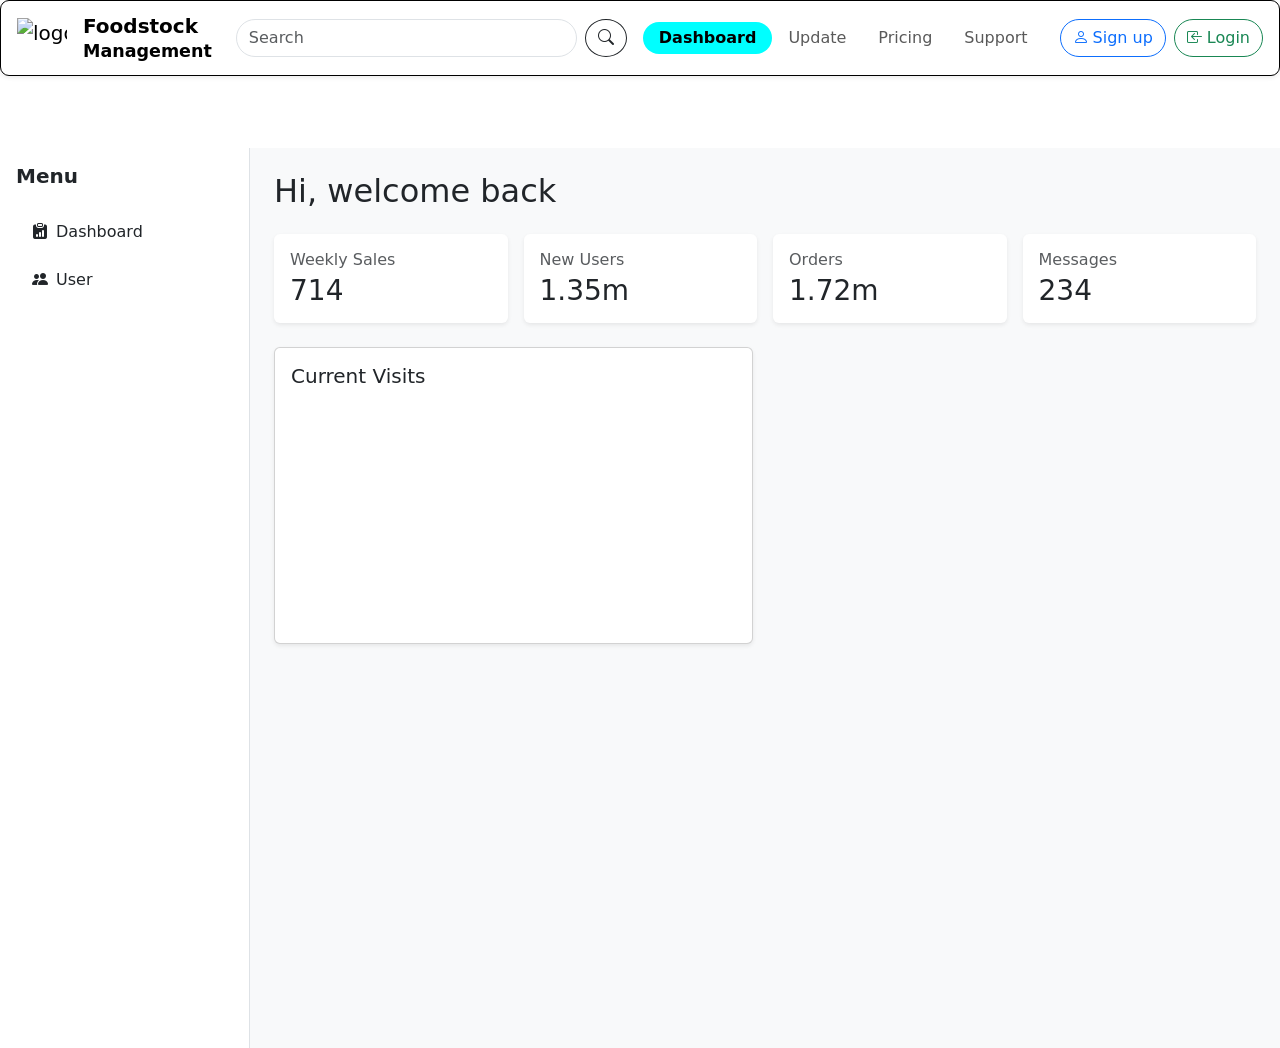
==== UI/src/home/index.html @ a7c3a330 "assign to An" ====
<!DOCTYPE html>
<html lang="en">
<head>
  <meta charset="UTF-8" />
  <meta name="viewport" content="width=device-width, initial-scale=1.0"/>
  <title>Foodstock Dashboard</title>
  <link href="https://cdn.jsdelivr.net/npm/bootstrap@5.2.3/dist/css/bootstrap.min.css" rel="stylesheet">
  <link href="https://cdn.jsdelivr.net/npm/bootstrap-icons@1.10.5/font/bootstrap-icons.css" rel="stylesheet">
  <link rel="stylesheet" href="../style/homeStyle.css">
</head>

<body>
  <!-- NAVBAR -->
  <nav class="navbar navbar-expand-lg bg-white shadow-sm px-3 py-2 custom-navbar">
    <a class="navbar-brand d-flex align-items-center me-4" href="#">
      <img src="https://www.shutterstock.com/image-vector/recycle-food-logo-icon-design-260nw-1076397194.jpg" alt="logo" height="40" width="50" class="me-3">
      <span class="fw-bold">Foodstock<br><small>Management</small></span>
    </a>

    <form class="d-flex me-3 flex-grow-1" role="search">
      <input class="form-control rounded-pill me-2" type="search" placeholder="Search">
      <button class="btn btn-outline-dark rounded-circle" type="submit"><i class="bi bi-search"></i></button>
    </form>

    <div class="navbar-nav">
      <a class="nav-link rounded-pill px-3 py-1 custom-link active" href="#">Dashboard</a>
      <a class="nav-link rounded-pill px-3 py-1 custom-link" href="#">Update</a>
      <a class="nav-link rounded-pill px-3 py-1 custom-link" href="#">Pricing</a>
      <a class="nav-link rounded-pill px-3 py-1 custom-link" href="#">Support</a>
    </div>

    <div class="ms-3 d-flex align-items-center gap-2">
      <a class="btn btn-outline-primary rounded-pill d-flex align-items-center gap-1 custom-signup" href="#">
        <i class="bi bi-person"></i> Sign up
      </a>
      <a class="btn btn-outline-success rounded-pill d-flex align-items-center gap-1 custom-login" href="#">
        <i class="bi bi-box-arrow-in-left"></i> Login
      </a>
    </div>
  </nav>

  <!-- LAYOUT: SIDEBAR + MAIN -->
  <div class="d-flex layout">
    <!-- Sidebar -->
    <aside class="bg-white p-3 flex-shrink-0 border-end">
      <h5 class="fw-bold mb-4">Menu</h5>
      <ul class="nav flex-column">
        <li class="nav-item mb-2">
          <a class="nav-link text-dark" href="#"><i class="bi bi-clipboard-data-fill me-2"></i>Dashboard</a>
        </li>
        <li class="nav-item mb-2">
          <a class="nav-link text-dark" href="#"><i class="bi bi-people-fill me-2"></i>User</a>
        </li>
      </ul>
    </aside>

    <!-- Main -->
    <main class="p-4 flex-grow-1 bg-light">
      <h2 class="mb-4">Hi, welcome back</h2>

      <!-- Stats cards -->
      <div class="row g-3 mb-4">
        <div class="col-md-3">
          <div class="p-3 rounded bg-white shadow-sm">
            <h6 class="text-muted mb-1">Weekly Sales</h6>
            <h3 class="mb-0">714</h3>
          </div>
        </div>
        <div class="col-md-3">
          <div class="p-3 rounded bg-white shadow-sm">
            <h6 class="text-muted mb-1">New Users</h6>
            <h3 class="mb-0">1.35m</h3>
          </div>
        </div>
        <div class="col-md-3">
          <div class="p-3 rounded bg-white shadow-sm">
            <h6 class="text-muted mb-1">Orders</h6>
            <h3 class="mb-0">1.72m</h3>
          </div>
        </div>
        <div class="col-md-3">
          <div class="p-3 rounded bg-white shadow-sm">
            <h6 class="text-muted mb-1">Messages</h6>
            <h3 class="mb-0">234</h3>
          </div>
        </div>
      </div>

      <!-- Chart card -->
      <div class="row">
        <div class="col-md-6 mb-4">
          <div class="card shadow-sm p-3">
            <h5 class="card-title mb-3">Current Visits</h5>
            <canvas id="pieChart"></canvas>
          </div>
        </div>
        <div></div>
      </div>
    </main>
  </div>

  <!-- Scripts -->
  <script src="https://cdn.jsdelivr.net/npm/@popperjs/core@2.11.6/dist/umd/popper.min.js" crossorigin="anonymous"></script>
  <script src="https://cdn.jsdelivr.net/npm/bootstrap@5.2.3/dist/js/bootstrap.min.js" crossorigin="anonymous"></script>
  <script src="https://cdn.jsdelivr.net/npm/chart.js"></script>
  <script src="../Javascript/home.js"></script>
</body>
</html>
---- UI/src/style/homeStyle.css ----
.custom-navbar{
   border: 1px solid black;
   border-radius: 9px;
   position: sticky;
   top: 0;
   z-index: 1000;
}

.navbar-brand span{
   line-height: 1.2;
}
   
.custom-link.active{
   background-color:cyan;
   font-weight: 600;
}

.layout { margin-top: 72px; }
    aside { width: 250px; min-height: 100vh; }
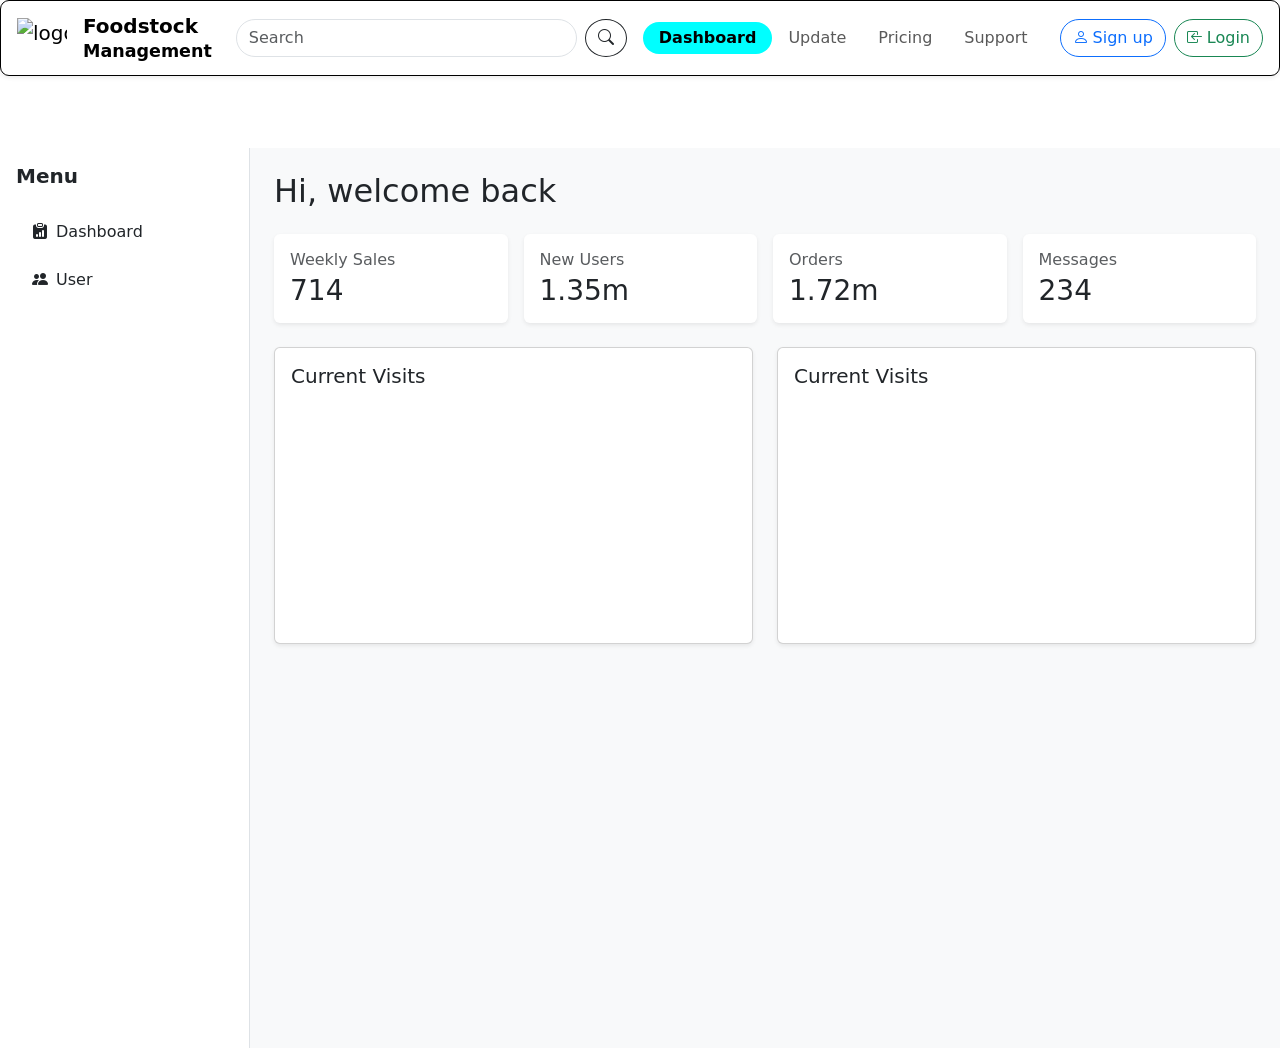
==== commit fc357e30: "an new code" ====
--- a/UI/src/home/index.html
+++ b/UI/src/home/index.html
@@ -94,7 +94,12 @@
             <canvas id="pieChart"></canvas>
           </div>
         </div>
-        <div></div>
+        <div class="col-md-6 mb-4">
+          <div class="card shadow-sm p-3">
+            <h5 class="card-title mb-3">Current Visits</h5>
+            <canvas id="lineChart"></canvas>
+          </div>
+        </div>
       </div>
     </main>
   </div>
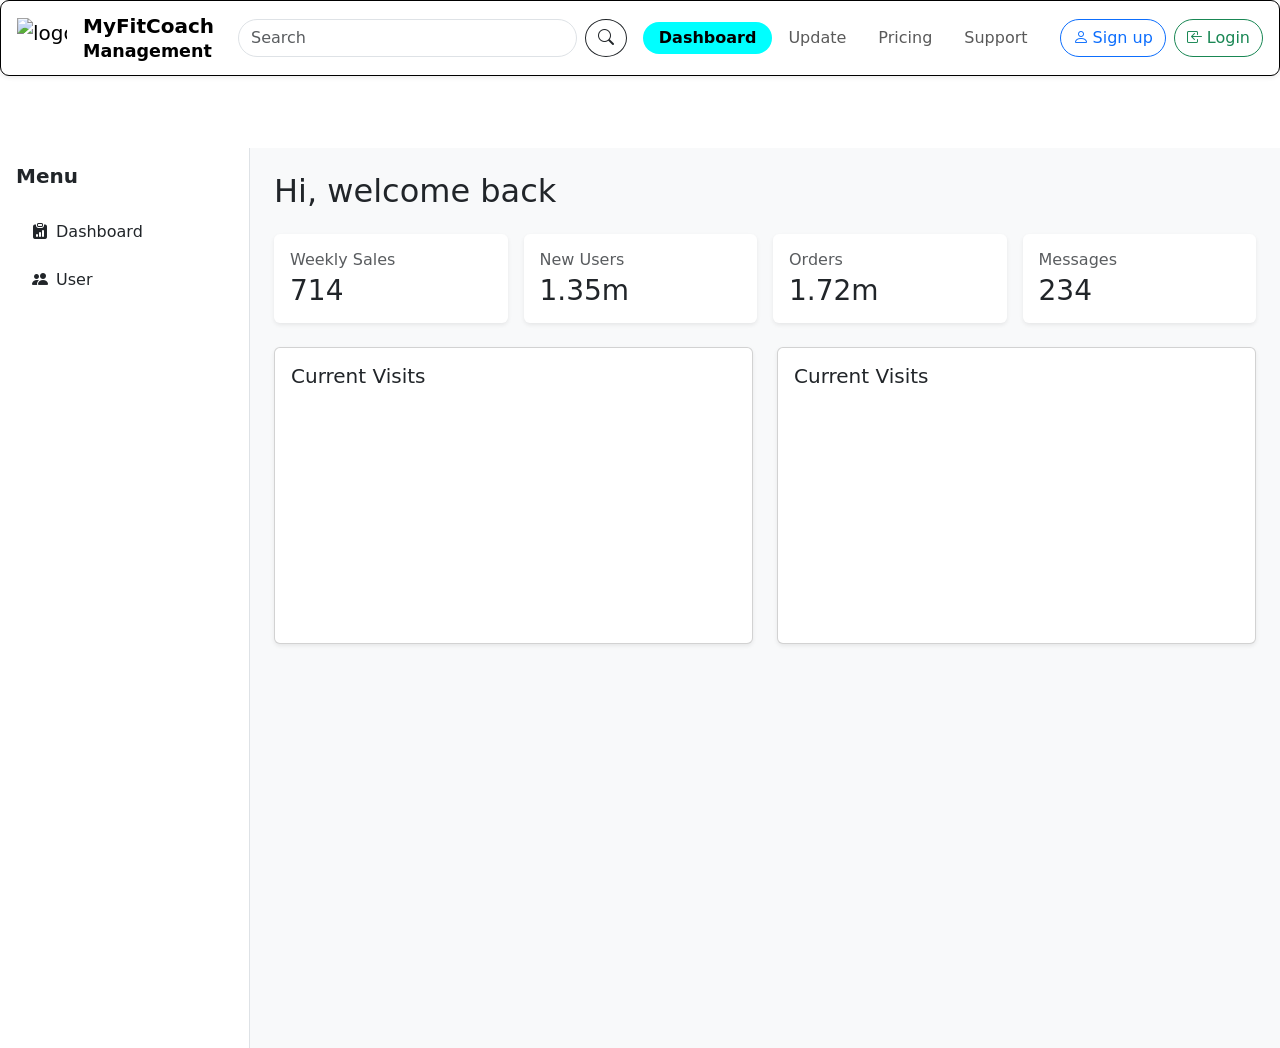
==== commit 8c8796ee: "message07" ====
--- a/UI/src/home/index.html
+++ b/UI/src/home/index.html
@@ -14,7 +14,7 @@
   <nav class="navbar navbar-expand-lg bg-white shadow-sm px-3 py-2 custom-navbar">
     <a class="navbar-brand d-flex align-items-center me-4" href="#">
       <img src="https://www.shutterstock.com/image-vector/recycle-food-logo-icon-design-260nw-1076397194.jpg" alt="logo" height="40" width="50" class="me-3">
-      <span class="fw-bold">Foodstock<br><small>Management</small></span>
+      <span class="fw-bold">MyFitCoach<br><small>Management</small></span>
     </a>
 
     <form class="d-flex me-3 flex-grow-1" role="search">
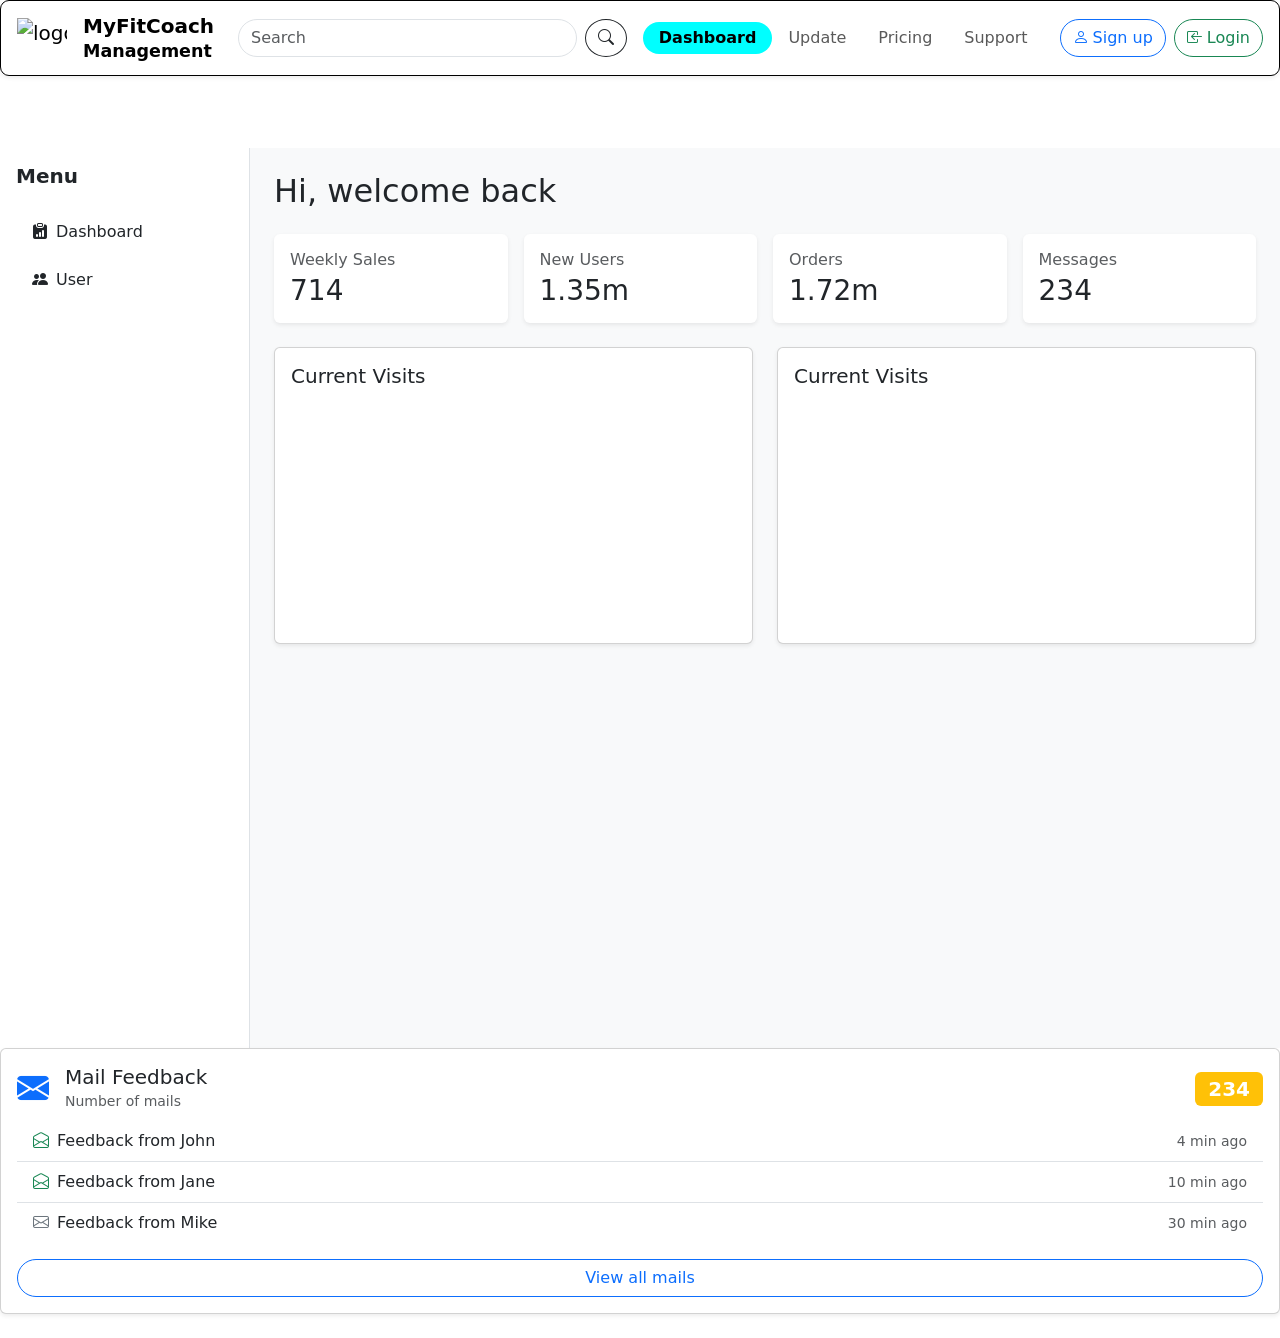
==== commit 50c39eed: "14Aug" ====
--- a/UI/src/home/index.html
+++ b/UI/src/home/index.html
@@ -103,6 +103,38 @@
       </div>
     </main>
   </div>
+  
+  <!-- Mailbox Section -->
+<div class="card mb-4 shadow-sm">
+  <div class="card-body">
+    <div class="d-flex align-items-center mb-2">
+      <i class="bi bi-envelope-fill fs-2 me-3 text-primary"></i>
+      <div>
+        <h5 class="card-title mb-0">Mail Feedback</h5>
+        <small class="text-muted">Number of mails</small>
+      </div>
+      <span class="badge bg-warning ms-auto fs-5">234</span>
+    </div>
+    <ul class="list-group list-group-flush">
+      <li class="list-group-item d-flex align-items-center">
+        <i class="bi bi-envelope-open me-2 text-success"></i> Feedback from John
+        <span class="ms-auto text-muted small">4 min ago</span>
+      </li>
+      <li class="list-group-item d-flex align-items-center">
+        <i class="bi bi-envelope-open me-2 text-success"></i> Feedback from Jane
+        <span class="ms-auto text-muted small">10 min ago</span>
+      </li>
+      <li class="list-group-item d-flex align-items-center">
+        <i class="bi bi-envelope me-2 text-secondary"></i> Feedback from Mike
+        <span class="ms-auto text-muted small">30 min ago</span>
+      </li>
+      <!-- Add more messages as needed -->
+    </ul>
+    <div class="mt-3 d-grid">
+      <a href="#" class="btn btn-outline-primary rounded-pill">View all mails</a>
+    </div>
+  </div>
+</div>
 
   <!-- Scripts -->
   <script src="https://cdn.jsdelivr.net/npm/@popperjs/core@2.11.6/dist/umd/popper.min.js" crossorigin="anonymous"></script>
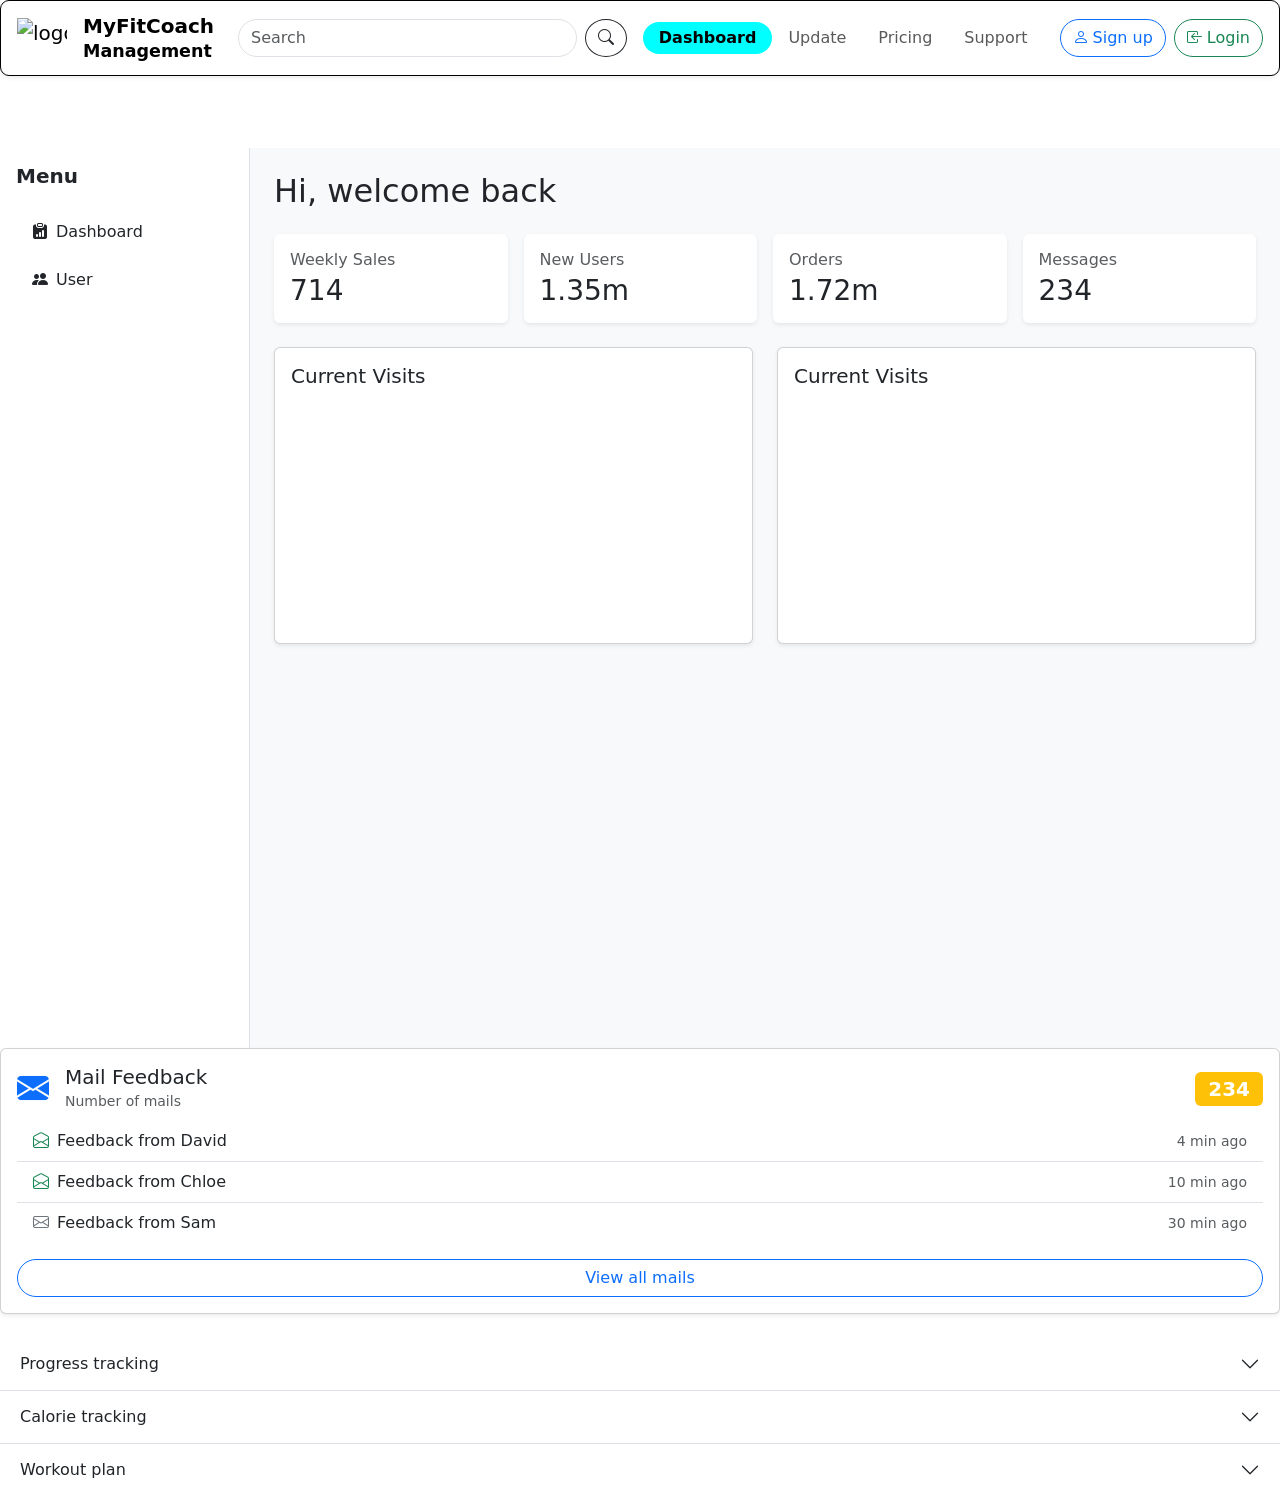
==== commit f4212c8f: "N07" ====
--- a/UI/src/home/index.html
+++ b/UI/src/home/index.html
@@ -103,7 +103,7 @@
       </div>
     </main>
   </div>
-  
+
   <!-- Mailbox Section -->
 <div class="card mb-4 shadow-sm">
   <div class="card-body">
@@ -117,21 +117,62 @@
     </div>
     <ul class="list-group list-group-flush">
       <li class="list-group-item d-flex align-items-center">
-        <i class="bi bi-envelope-open me-2 text-success"></i> Feedback from John
+        <i class="bi bi-envelope-open me-2 text-success"></i> Feedback from David
         <span class="ms-auto text-muted small">4 min ago</span>
       </li>
       <li class="list-group-item d-flex align-items-center">
-        <i class="bi bi-envelope-open me-2 text-success"></i> Feedback from Jane
+        <i class="bi bi-envelope-open me-2 text-success"></i> Feedback from Chloe 
         <span class="ms-auto text-muted small">10 min ago</span>
       </li>
       <li class="list-group-item d-flex align-items-center">
-        <i class="bi bi-envelope me-2 text-secondary"></i> Feedback from Mike
+        <i class="bi bi-envelope me-2 text-secondary"></i> Feedback from Sam 
         <span class="ms-auto text-muted small">30 min ago</span>
       </li>
       <!-- Add more messages as needed -->
     </ul>
     <div class="mt-3 d-grid">
       <a href="#" class="btn btn-outline-primary rounded-pill">View all mails</a>
+    </div>
+  </div>
+</div>
+
+<div class="accordion accordion-flush" id="accordionFlushExample">
+  <div class="accordion-item">
+    <h2 class="accordion-header" id="flush-headingOne">
+      <button class="accordion-button collapsed" type="button" data-bs-toggle="collapse" data-bs-target="#flush-collapseOne" aria-expanded="false" aria-controls="flush-collapseOne">
+        Progress tracking 
+      </button>
+    </h2>
+    <div id="flush-collapseOne" class="accordion-collapse collapse" aria-labelledby="flush-headingOne" data-bs-parent="#accordionFlushExample">
+      <div class="accordion-body">Placeholder content for this accordion, which is intended to demonstrate the <code>.accordion-flush</code> class. This is the first item's accordion body.</div>
+    </div>
+  </div>
+  <div class="accordion-item">
+    <h2 class="accordion-header" id="flush-headingTwo">
+      <button class="accordion-button collapsed" type="button" data-bs-toggle="collapse" data-bs-target="#flush-collapseTwo" aria-expanded="false" aria-controls="flush-collapseTwo">
+        Calorie tracking 
+      </button>
+    </h2>
+    <div id="flush-collapseTwo" class="accordion-collapse collapse" aria-labelledby="flush-headingTwo" data-bs-parent="#accordionFlushExample">
+      <div class="accordion-body">Breakfast: <code>700 calories</code> Carb(100g) Protein(40) Fat(15g) </div>
+      <div class="accordion-body">Lunch: <code>800 calories</code> Carb(125g) Protein(50g) Fat(10) </div>
+      <div class="accordion-body">Dinner: <code>800 calories</code> Carb(125g) Protein(50g) Fat(10) </div>
+    </div>
+  </div>
+  <div class="accordion-item">
+    <h2 class="accordion-header" id="flush-headingThree">
+      <button class="accordion-button collapsed" type="button" data-bs-toggle="collapse" data-bs-target="#flush-collapseThree" aria-expanded="false" aria-controls="flush-collapseThree">
+        Workout plan 
+      </button>
+    </h2>
+    <div id="flush-collapseThree" class="accordion-collapse collapse" aria-labelledby="flush-headingThree" data-bs-parent="#accordionFlushExample">
+      <div class="accordion-body">Mon: <code> Cardio</code> https://www.youtube.com/watch?v=ImI63BUUPwU </div>
+      <div class="accordion-body">Tue: <code> Chest</code> https://www.youtube.com/watch?v=VZUDAOL2LI8 </div> 
+      <div class="accordion-body">Wed: <code> Back</code> https://www.youtube.com/watch?v=IgmfBN2InGc </div>
+      <div class="accordion-body">Thu: <code> Abs</code>  https://www.youtube.com/watch?v=QDUklXQJ_6E </div>
+      <div class="accordion-body">Fri: <code> Arms</code> https://www.youtube.com/watch?v=PRHvXrL3jyA </div>
+      <div class="accordion-body">Sat: <code> Legs</code> https://www.youtube.com/watch?v=AqiS1Qe_drQ </div>
+      <div class="accordion-body">Sun: <code> rest</code> light cardio (walking, swimming) </div>
     </div>
   </div>
 </div>
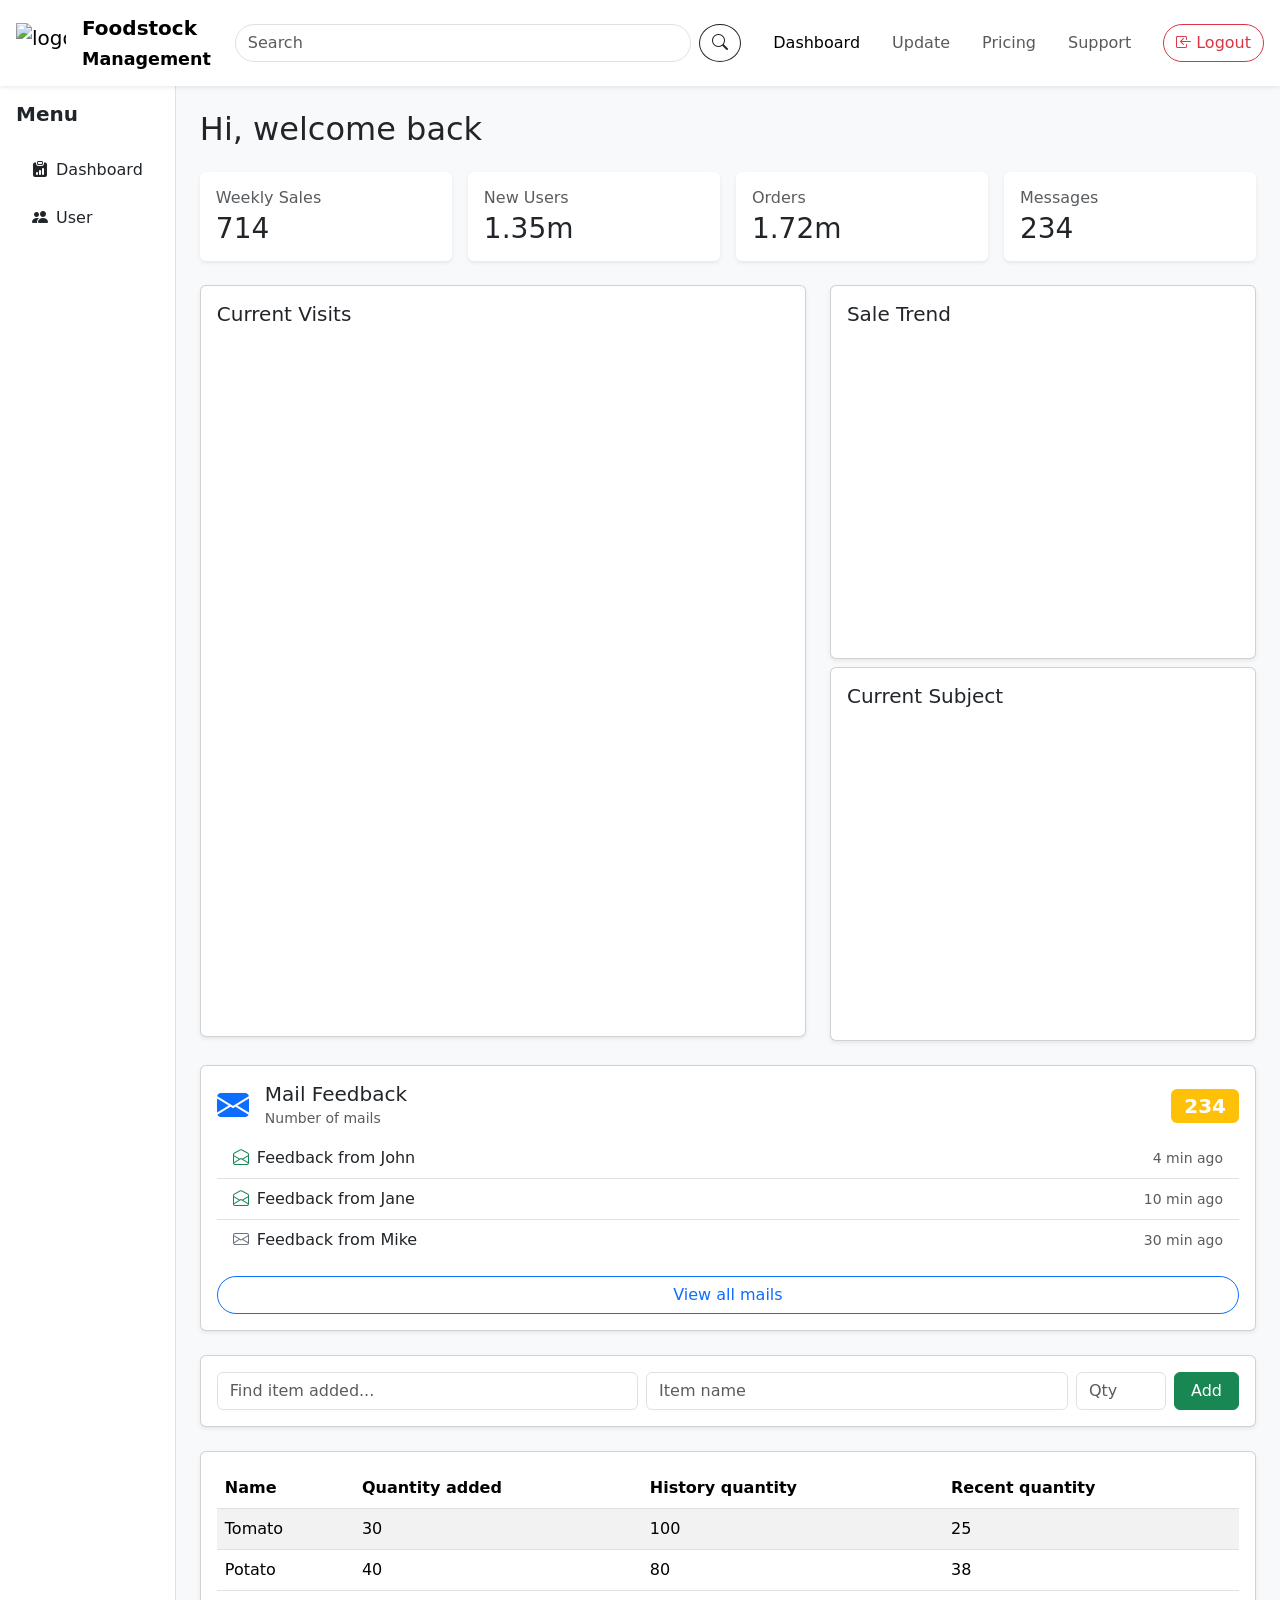
==== commit e3a33fe7: "add login" ====
--- a/UI/src/home/index.html
+++ b/UI/src/home/index.html
@@ -1,8 +1,9 @@
 <!DOCTYPE html>
 <html lang="en">
+
 <head>
   <meta charset="UTF-8" />
-  <meta name="viewport" content="width=device-width, initial-scale=1.0"/>
+  <meta name="viewport" content="width=device-width, initial-scale=1.0" />
   <title>Foodstock Dashboard</title>
   <link href="https://cdn.jsdelivr.net/npm/bootstrap@5.2.3/dist/css/bootstrap.min.css" rel="stylesheet">
   <link href="https://cdn.jsdelivr.net/npm/bootstrap-icons@1.10.5/font/bootstrap-icons.css" rel="stylesheet">
@@ -13,8 +14,9 @@
   <!-- NAVBAR -->
   <nav class="navbar navbar-expand-lg bg-white shadow-sm px-3 py-2 custom-navbar">
     <a class="navbar-brand d-flex align-items-center me-4" href="#">
-      <img src="https://www.shutterstock.com/image-vector/recycle-food-logo-icon-design-260nw-1076397194.jpg" alt="logo" height="40" width="50" class="me-3">
-      <span class="fw-bold">MyFitCoach<br><small>Management</small></span>
+      <img src="https://www.shutterstock.com/image-vector/recycle-food-logo-icon-design-260nw-1076397194.jpg" alt="logo"
+        height="40" width="50" class="me-3">
+      <span class="fw-bold">Foodstock<br><small>Management</small></span>
     </a>
 
     <form class="d-flex me-3 flex-grow-1" role="search">
@@ -30,11 +32,8 @@
     </div>
 
     <div class="ms-3 d-flex align-items-center gap-2">
-      <a class="btn btn-outline-primary rounded-pill d-flex align-items-center gap-1 custom-signup" href="#">
-        <i class="bi bi-person"></i> Sign up
-      </a>
-      <a class="btn btn-outline-success rounded-pill d-flex align-items-center gap-1 custom-login" href="#">
-        <i class="bi bi-box-arrow-in-left"></i> Login
+      <a class="btn btn-outline-danger rounded-pill d-flex align-items-center gap-1 custom-login" href="#" id="logoutBtn">
+        <i class="bi bi-box-arrow-in-left"></i> Logout
       </a>
     </div>
   </nav>
@@ -56,7 +55,7 @@
 
     <!-- Main -->
     <main class="p-4 flex-grow-1 bg-light">
-      <h2 class="mb-4">Hi, welcome back</h2>
+      <h2 class="mb-4">Hi, <span id="greetName">welcome back</span></h2>
 
       <!-- Stats cards -->
       <div class="row g-3 mb-4">
@@ -88,99 +87,136 @@
 
       <!-- Chart card -->
       <div class="row">
-        <div class="col-md-6 mb-4">
+        <!--Pie Chart-->
+        <div class="col-md-7 mb-4">
+          <div class="card shadow-sm p-3" style="height:752px; position:relative; overflow: hidden;">
+            <h5 class="card-title mb-3">Current Visits</h5>
+            <canvas id="pieChart" style="max-width: 100%; height: 255px; margin: 0 auto;"></canvas>
+          </div>
+        </div>
+
+
+        <!--Line Chart-->
+        <div class="col-md-5 mb-4">
           <div class="card shadow-sm p-3">
-            <h5 class="card-title mb-3">Current Visits</h5>
-            <canvas id="pieChart"></canvas>
-          </div>
-        </div>
-        <div class="col-md-6 mb-4">
-          <div class="card shadow-sm p-3">
-            <h5 class="card-title mb-3">Current Visits</h5>
-            <canvas id="lineChart"></canvas>
-          </div>
+            <h5 class="card-title mb-3">Sale Trend</h5>
+            <div style="position: relative; height: 300px;">
+              <canvas id="lineChart" class="w-100 h-100"></canvas>
+            </div>
+          </div>
+
+          <div class="card shadow-sm mt-2">
+            <div class="card-body">
+              <h5 class="card-title mb-3">Current Subject</h5>
+              <div style="position: relative; height: 300px;">
+                <canvas id="radarChart" class="w-100 h-100"></canvas>
+              </div>
+            </div>
+          </div>
+        </div>
+
+        <!-- Chart Card (Radar Chart) -->
+
+
+
+      </div>
+      <!-- Mailbox Section -->
+      <div class="card mb-4 shadow-sm">
+        <div class="card-body">
+          <div class="d-flex align-items-center mb-2">
+            <i class="bi bi-envelope-fill fs-2 me-3 text-primary"></i>
+            <div>
+              <h5 class="card-title mb-0">Mail Feedback</h5>
+              <small class="text-muted">Number of mails</small>
+            </div>
+            <span class="badge bg-warning ms-auto fs-5">234</span>
+          </div>
+          <ul class="list-group list-group-flush">
+            <li class="list-group-item d-flex align-items-center">
+              <i class="bi bi-envelope-open me-2 text-success"></i> Feedback from John
+              <span class="ms-auto text-muted small">4 min ago</span>
+            </li>
+            <li class="list-group-item d-flex align-items-center">
+              <i class="bi bi-envelope-open me-2 text-success"></i> Feedback from Jane
+              <span class="ms-auto text-muted small">10 min ago</span>
+            </li>
+            <li class="list-group-item d-flex align-items-center">
+              <i class="bi bi-envelope me-2 text-secondary"></i> Feedback from Mike
+              <span class="ms-auto text-muted small">30 min ago</span>
+            </li>
+            <!-- Add more messages as needed -->
+          </ul>
+          <div class="mt-3 d-grid">
+            <a href="#" class="btn btn-outline-primary rounded-pill">View all mails</a>
+          </div>
+        </div>
+      </div>
+      <!-- Search & Add Item Card -->
+      <div class="card shadow-sm mb-4">
+        <div class="card-body py-3">
+          <div class="row g-2 align-items-center">
+
+            <!-- Search for existing items -->
+            <div class="col-lg-5 col-md-6">
+              <input type="text" id="searchAddedItems" class="form-control" placeholder="Find item added..."
+                autocomplete="off">
+            </div>
+
+            <!-- Add new item with quantity -->
+            <div class="col-lg-7 col-md-6">
+              <form id="addItemForm" class="d-flex flex-wrap align-items-center gap-2">
+                <input type="text" id="newItemName" class="form-control" placeholder="Item name" required
+                  style="flex:1; min-width:120px;">
+                <input type="number" id="newItemQuantity" class="form-control" min="1" placeholder="Qty" required
+                  style="width:90px;">
+                <button type="submit" class="btn btn-success px-3">Add</button>
+              </form>
+            </div>
+
+          </div>
+        </div>
+      </div>
+
+      <!-- Items Table -->
+      <div class="card shadow-sm">
+        <div class="card-body">
+          <table class="table table-striped mb-0" id="addedItemsTable">
+            <thead>
+              <tr>
+                <th>Name</th>
+                <th>Quantity added</th>
+                <th>History quantity</th>
+                <th>Recent quantity</th>
+              </tr>
+            </thead>
+            <tbody>
+              <!-- Example rows -->
+              <tr>
+                <td>Tomato</td>
+                <td>30</td>
+                <td>100</td>
+                <td>25</td>
+              </tr>
+              <tr>
+                <td>Potato</td>
+                <td>40</td>
+                <td>80</td>
+                <td>38</td>
+              </tr>
+            </tbody>
+          </table>
         </div>
       </div>
     </main>
-  </div>
-
-  <!-- Mailbox Section -->
-<div class="card mb-4 shadow-sm">
-  <div class="card-body">
-    <div class="d-flex align-items-center mb-2">
-      <i class="bi bi-envelope-fill fs-2 me-3 text-primary"></i>
-      <div>
-        <h5 class="card-title mb-0">Mail Feedback</h5>
-        <small class="text-muted">Number of mails</small>
-      </div>
-      <span class="badge bg-warning ms-auto fs-5">234</span>
-    </div>
-    <ul class="list-group list-group-flush">
-      <li class="list-group-item d-flex align-items-center">
-        <i class="bi bi-envelope-open me-2 text-success"></i> Feedback from David
-        <span class="ms-auto text-muted small">4 min ago</span>
-      </li>
-      <li class="list-group-item d-flex align-items-center">
-        <i class="bi bi-envelope-open me-2 text-success"></i> Feedback from Chloe 
-        <span class="ms-auto text-muted small">10 min ago</span>
-      </li>
-      <li class="list-group-item d-flex align-items-center">
-        <i class="bi bi-envelope me-2 text-secondary"></i> Feedback from Sam 
-        <span class="ms-auto text-muted small">30 min ago</span>
-      </li>
-      <!-- Add more messages as needed -->
-    </ul>
-    <div class="mt-3 d-grid">
-      <a href="#" class="btn btn-outline-primary rounded-pill">View all mails</a>
-    </div>
-  </div>
-</div>
-
-<div class="accordion accordion-flush" id="accordionFlushExample">
-  <div class="accordion-item">
-    <h2 class="accordion-header" id="flush-headingOne">
-      <button class="accordion-button collapsed" type="button" data-bs-toggle="collapse" data-bs-target="#flush-collapseOne" aria-expanded="false" aria-controls="flush-collapseOne">
-        Progress tracking 
-      </button>
-    </h2>
-    <div id="flush-collapseOne" class="accordion-collapse collapse" aria-labelledby="flush-headingOne" data-bs-parent="#accordionFlushExample">
-      <div class="accordion-body">Placeholder content for this accordion, which is intended to demonstrate the <code>.accordion-flush</code> class. This is the first item's accordion body.</div>
-    </div>
-  </div>
-  <div class="accordion-item">
-    <h2 class="accordion-header" id="flush-headingTwo">
-      <button class="accordion-button collapsed" type="button" data-bs-toggle="collapse" data-bs-target="#flush-collapseTwo" aria-expanded="false" aria-controls="flush-collapseTwo">
-        Calorie tracking 
-      </button>
-    </h2>
-    <div id="flush-collapseTwo" class="accordion-collapse collapse" aria-labelledby="flush-headingTwo" data-bs-parent="#accordionFlushExample">
-      <div class="accordion-body">Breakfast: <code>700 calories</code> Carb(100g) Protein(40) Fat(15g) </div>
-      <div class="accordion-body">Lunch: <code>800 calories</code> Carb(125g) Protein(50g) Fat(10) </div>
-      <div class="accordion-body">Dinner: <code>800 calories</code> Carb(125g) Protein(50g) Fat(10) </div>
-    </div>
-  </div>
-  <div class="accordion-item">
-    <h2 class="accordion-header" id="flush-headingThree">
-      <button class="accordion-button collapsed" type="button" data-bs-toggle="collapse" data-bs-target="#flush-collapseThree" aria-expanded="false" aria-controls="flush-collapseThree">
-        Workout plan 
-      </button>
-    </h2>
-    <div id="flush-collapseThree" class="accordion-collapse collapse" aria-labelledby="flush-headingThree" data-bs-parent="#accordionFlushExample">
-      <div class="accordion-body">Mon: <code> Cardio</code> https://www.youtube.com/watch?v=ImI63BUUPwU </div>
-      <div class="accordion-body">Tue: <code> Chest</code> https://www.youtube.com/watch?v=VZUDAOL2LI8 </div> 
-      <div class="accordion-body">Wed: <code> Back</code> https://www.youtube.com/watch?v=IgmfBN2InGc </div>
-      <div class="accordion-body">Thu: <code> Abs</code>  https://www.youtube.com/watch?v=QDUklXQJ_6E </div>
-      <div class="accordion-body">Fri: <code> Arms</code> https://www.youtube.com/watch?v=PRHvXrL3jyA </div>
-      <div class="accordion-body">Sat: <code> Legs</code> https://www.youtube.com/watch?v=AqiS1Qe_drQ </div>
-      <div class="accordion-body">Sun: <code> rest</code> light cardio (walking, swimming) </div>
-    </div>
-  </div>
-</div>
-
-  <!-- Scripts -->
-  <script src="https://cdn.jsdelivr.net/npm/@popperjs/core@2.11.6/dist/umd/popper.min.js" crossorigin="anonymous"></script>
-  <script src="https://cdn.jsdelivr.net/npm/bootstrap@5.2.3/dist/js/bootstrap.min.js" crossorigin="anonymous"></script>
-  <script src="https://cdn.jsdelivr.net/npm/chart.js"></script>
-  <script src="../Javascript/home.js"></script>
+    <!-- Scripts -->
+    <script src="https://cdn.jsdelivr.net/npm/@popperjs/core@2.11.6/dist/umd/popper.min.js"
+      crossorigin="anonymous"></script>
+    <script src="https://cdn.jsdelivr.net/npm/bootstrap@5.2.3/dist/js/bootstrap.min.js"
+      crossorigin="anonymous"></script>
+    <script src="https://cdn.jsdelivr.net/npm/chart.js"></script>
+    <script src="../Javascript/home.js"></script>
+    
+
 </body>
-</html>
+
+</html>
